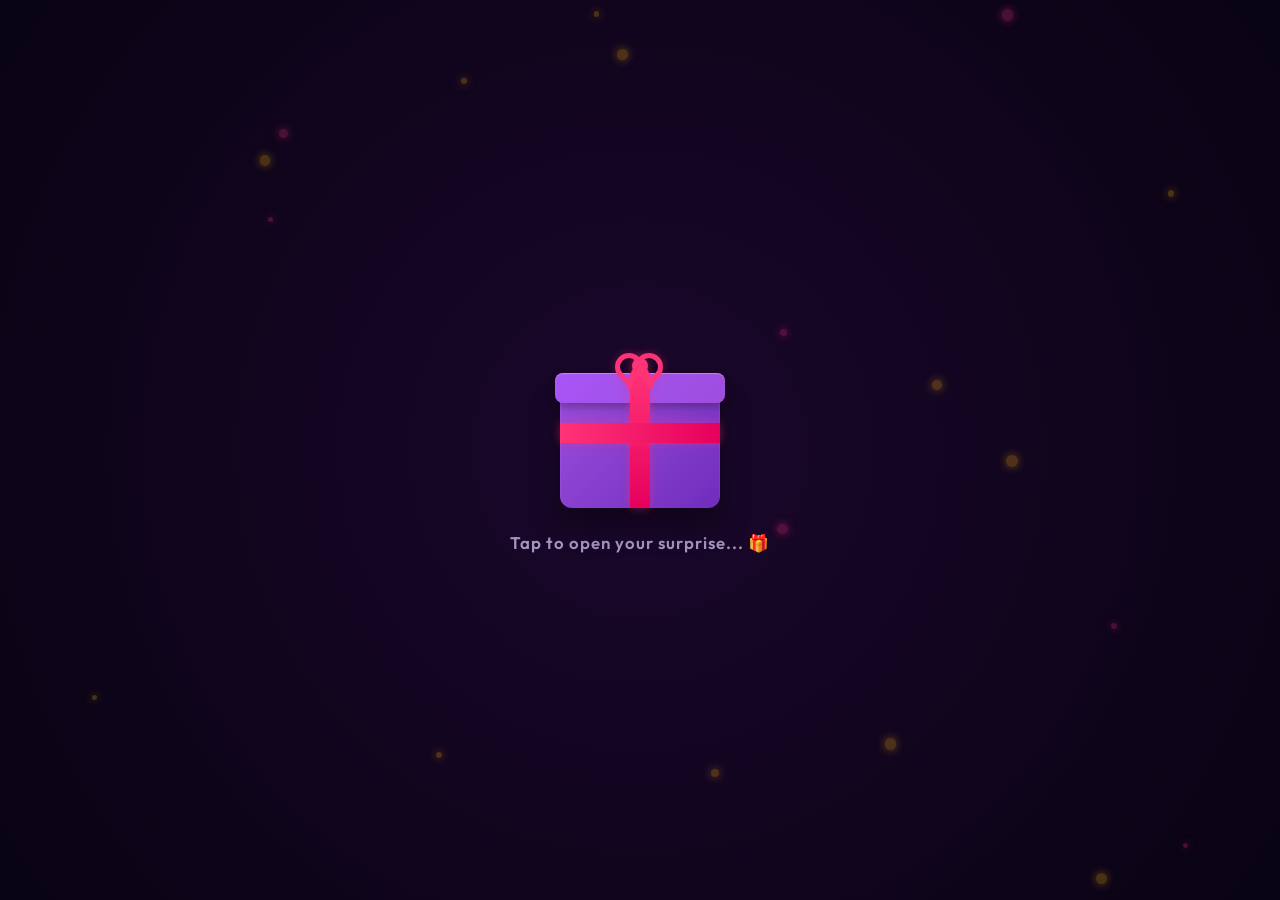
==== HBD/index.html @ 61b0800c "Added" ====
<!DOCTYPE html>
<html lang="en">

<head>
    <meta charset="UTF-8">
    <meta name="viewport" content="width=device-width, initial-scale=1.0">
    <title>A Special Surprise For You 🎁</title>
    <link rel="preconnect" href="https://fonts.googleapis.com">
    <link rel="preconnect" href="https://fonts.gstatic.com" crossorigin>
    <link href="https://fonts.googleapis.com/css2?family=Dancing+Script:wght@700&family=Outfit:wght@400;600;800&display=swap" rel="stylesheet">
    <link rel="stylesheet" href="./style.css">
</head>

<body>

    <div class="bg-particles" id="bgParticles"></div>

    <canvas id="balloonCanvas"></canvas>

    <div class="container">

        <div class="gift-box-container" id="giftBoxContainer">
            <div class="box-glow-burst" id="boxGlow"></div>
            <div class="gift-box" id="giftBox">
                <div class="ribbon-vertical"></div>
                <div class="ribbon-horizontal"></div>
                <div class="bow">
                    <div class="loop left"></div>
                    <div class="loop right"></div>
                    <div class="ribbon-tail left"></div>
                    <div class="ribbon-tail right"></div>
                    <div class="center-knot"></div>
                </div>
                <div class="box-lid"></div>
                <div class="box-body"></div>
            </div>
            <p class="gift-instruction">Tap to open your surprise... 🎁</p>
        </div>

        <div class="card hidden" id="memoryCard">
            <div class="card-glow"></div>

            <div class="icon-wrap">
                <span class="sparkle-icon">🎉</span>
            </div>

            <div class="letter-content">
                <span class="eyebrow" id="occasionText">Happy Birthday, my love! 🎂</span>
                <h1 class="title">To: <span class="accent" id="partnerName">Marylle 💖</span></h1>

                <div class="polaroid-frame">
                    <div class="polaroid-image">
                        <img src="https://images.unsplash.com/photo-1518199266791-5375a83190b7?w=300&auto=format&fit=crop&q=80" alt="Romantic Memory" class="couple-photo">
                    </div>
                </div>

                <div class="typed-text-container">
                    <p class="typed-text" id="customMessage">
                        On your special day, I just want you to know how much you mean to me. ❤️ You are my happiness, my comfort, and my favorite person in the world. Thank you for filling my life with love, laughter, and beautiful memories. Happy Birthday, my love. 🎂
                    </p>
                </div>
            </div>

            <div class="card-footer">
                <div class="footer-action" id="skipTypingBtn">
                    <span class="action-icon">💌</span>
                    <span class="action-text">Open Me</span>
                </div>
                <div class="signature">
                    <p>With Love,</p>
                    <p class="signature-name" id="senderName">Gideon and Babi ❤️</p>
                </div>
            </div>
        </div>

    </div>

    <div class="envelope-overlay hidden" id="envelopeOverlay">
        <button class="close-overlay-btn" id="closeOverlayBtn" aria-label="Close Envelope">✕</button>
        
        <div class="cssletter">
            <div class="envelope" id="popupEnvelope">
                <button class="heart" id="openEnvelopeBtn" aria-label="Open Envelope">
                    <span class="heart-text">Open</span>
                </button>
                <div class="envelope-flap"></div>
                <div class="envelope-folds">
                    <div class="envelope-left"></div>
                    <div class="envelope-right"></div>
                    <div class="envelope-bottom"></div>
                </div>
            </div>
            
            <div class="letters-container" id="lettersContainer">
                
                <blockquote class="letter center draggable-item" id="letter1" tabindex="0">
                    <button class="closeLetter" title="Close Letter">✕</button>
                    <p>From the moment our paths intertwined, you filled my days with laughter and my nights with sweet dreams. Your love is a constant melody that plays softly in my heart.</p>
                    <cite>Gideon and Babi ❤️</cite>
                </blockquote>

                <blockquote class="letter center draggable-item" id="letter2" tabindex="0">
                    <button class="closeLetter" title="Close Letter">✕</button>
                    <p>Every shared glance and whispered secret adds another verse to our endless love song. You make even the simplest moments sparkle with joy and wonder.</p>
                    <cite>Gideon and Babi ❤️</cite>
                </blockquote>

                <blockquote class="letter center draggable-item" id="letter3" tabindex="0">
                    <button class="closeLetter" title="Close Letter">✕</button>
                    <p>In your arms, I find both comfort and adventure. You are the calm in my storm and the spark that ignites my passion, turning every day into a delightful escapade.</p>
                    <cite>Gideon and Babi ❤️</cite>
                </blockquote>

                <div class="letter center draggable-item polaroid-style" id="letter4" tabindex="0">
                    <button class="closeLetter" title="Close Polaroid">✕</button>
                    <div class="polaroid-wrapper">
                        <img src="https://images.unsplash.com/photo-1516589178581-6cd7833ae3b2?w=300&auto=format&fit=crop&q=80" class="polaroid-img" alt="Romantic Memory">
                        <p class="polaroid-text">For You 💖</p>
                    </div>
                </div>
            </div>
        </div>
    </div>

    <script src="./script.js"></script>
</body>

</html>
---- HBD/style.css ----
:root {
    --bg-dark: #080312;
    --bg-gradient: radial-gradient(circle at center, #1b072c 0%, #080312 100%);
    --accent-pink: #ff3377;
    --accent-pink-glow: rgba(255, 51, 119, 0.45);
    --accent-gold: #ffb703;
    --accent-gold-glow: rgba(255, 183, 3, 0.35);
    --accent-purple: #9d4edd;
    --accent-purple-glow: rgba(157, 78, 221, 0.3);
    --text-light: #f5f0fc;
    --text-muted: #a395be;
    --card-bg: rgba(23, 10, 38, 0.5);
    --card-border: rgba(255, 255, 255, 0.06);
}
* {
    margin: 0;
    padding: 0;
    box-sizing: border-box;
}
body {
    font-family: 'Outfit', sans-serif;
    background: var(--bg-dark);
    background-image: var(--bg-gradient);
    color: var(--text-light);
    min-height: 100vh;
    overflow: hidden;
    display: flex;
    justify-content: center;
    align-items: center;
    position: relative;
}
.bg-particles {
    position: absolute;
    top: 0;
    left: 0;
    width: 100%;
    height: 100%;
    pointer-events: none;
    z-index: 1;
    overflow: hidden;
}
.particle {
    position: absolute;
    border-radius: 50%;
    background: rgba(255, 51, 119, 0.15);
    animation: drift 10s linear infinite;
}
@keyframes drift {
    0% {
        transform: translateY(110vh) scale(0.5);
        opacity: 0;
    }
    10% { opacity: 0.8; }
    90% { opacity: 0.8; }
    100% {
        transform: translateY(-10vh) scale(1.5);
        opacity: 0;
    }
}
#balloonCanvas {
    position: absolute;
    top: 0;
    left: 0;
    width: 100%;
    height: 100%;
    pointer-events: none; 
    z-index: 3;
}
.container {
    width: 100%;
    max-width: 440px;
    padding: 24px;
    z-index: 10;
    display: flex;
    justify-content: center;
    align-items: center;
    pointer-events: none; 
}
.gift-box-container {
    display: flex;
    flex-direction: column;
    align-items: center;
    justify-content: center;
    z-index: 10;
    transition: opacity 0.5s ease, transform 0.5s ease;
    pointer-events: auto; 
}
.gift-box-container.fade-out {
    opacity: 0;
    transform: scale(0.8);
    pointer-events: none;
}
.gift-box {
    position: relative;
    width: 160px;
    height: 160px;
    cursor: pointer;
    transform-style: preserve-3d;
    transition: transform 0.3s ease;
}
.gift-box-container {
    position: relative;
}
.box-glow-burst {
    position: absolute;
    top: 35%;
    left: 50%;
    transform: translate(-50%, -50%) scale(0.1);
    width: 200px;
    height: 200px;
    background: radial-gradient(circle, var(--accent-pink) 0%, rgba(157, 78, 221, 0.4) 40%, rgba(0,0,0,0) 70%);
    border-radius: 50%;
    pointer-events: none;
    z-index: 2;
    opacity: 0;
    filter: blur(10px);
    transition: transform 0.7s cubic-bezier(0.1, 0.8, 0.3, 1), opacity 0.7s ease;
}
.box-glow-burst.active {
    transform: translate(-50%, -50%) scale(3.5);
    opacity: 0.95;
}
.gift-box:hover {
    animation: shakeBox 0.5s ease-in-out infinite;
}
.gift-box:active {
    transform: scale(0.95);
}
@keyframes shakeBox {
    0%, 100% { transform: scale(1.06) rotate(0deg); }
    25% { transform: scale(1.06) rotate(-2deg); }
    75% { transform: scale(1.06) rotate(2deg); }
}
.gift-box.open {
    animation: squashAndPop 0.9s cubic-bezier(0.175, 0.885, 0.32, 1.275) forwards;
    pointer-events: none;
}
@keyframes squashAndPop {
    0% { transform: scale(1) translateY(0); }
    20% { transform: scale(1.2, 0.8) translateY(15px); } 
    50% { transform: scale(0.85, 1.25) translateY(-25px); } 
    75% { transform: scale(1.05, 0.95) translateY(5px); }
    100% { transform: scale(1) translateY(0); }
}
.box-body {
    position: absolute;
    bottom: 0;
    width: 160px;
    height: 120px;
    background: linear-gradient(135deg, var(--accent-purple) 0%, #6f2dbd 100%);
    border-radius: 0 0 12px 12px;
    box-shadow: 0 15px 30px rgba(0, 0, 0, 0.4),
                inset 0 1px 2px rgba(255, 255, 255, 0.2);
    z-index: 4;
}
.box-lid {
    position: absolute;
    top: 25px;
    left: -5px;
    width: 170px;
    height: 30px;
    background: linear-gradient(135deg, #a855f7 0%, var(--accent-purple) 100%);
    border-radius: 8px;
    box-shadow: 0 4px 10px rgba(0, 0, 0, 0.3),
                inset 0 1px 1px rgba(255, 255, 255, 0.3);
    z-index: 5;
    transition: transform 0.8s cubic-bezier(0.25, 1, 0.5, 1), opacity 0.6s ease;
}
.ribbon-vertical {
    position: absolute;
    left: 70px;
    top: 25px;
    width: 20px;
    height: 135px;
    background: linear-gradient(to bottom, var(--accent-pink), #e6005c);
    z-index: 6;
    box-shadow: 0 0 10px rgba(255, 51, 119, 0.4);
}
.ribbon-horizontal {
    position: absolute;
    top: 75px;
    width: 160px;
    height: 20px;
    background: linear-gradient(to right, var(--accent-pink), #e6005c);
    z-index: 6;
    box-shadow: 0 0 10px rgba(255, 51, 119, 0.4);
}
.bow {
    position: absolute;
    top: 0;
    left: 55px;
    width: 50px;
    height: 30px;
    z-index: 7;
    transition: transform 0.8s cubic-bezier(0.25, 1, 0.5, 1), opacity 0.6s ease;
}
.bow .loop {
    position: absolute;
    top: 5px;
    width: 28px;
    height: 28px;
    border: 5px solid var(--accent-pink);
    border-radius: 50% 50% 0 50%;
    transform: rotate(45deg);
    box-shadow: 0 0 10px rgba(255, 51, 119, 0.3);
}
.bow .loop.right {
    left: 20px;
    border-radius: 50% 50% 50% 0;
    transform: rotate(-45deg);
}
.bow .center-knot {
    position: absolute;
    left: 17px;
    top: 10px;
    width: 16px;
    height: 16px;
    background: var(--accent-pink);
    border-radius: 50%;
    box-shadow: 0 0 10px var(--accent-pink-glow);
}
.bow .ribbon-tail {
    position: absolute;
    top: 22px;
    width: 6px;
    height: 18px;
    background: var(--accent-pink);
}
.bow .ribbon-tail.left {
    left: 14px;
    transform: rotate(20deg);
}
.bow .ribbon-tail.right {
    left: 30px;
    transform: rotate(-20deg);
}
.gift-box.open .box-lid {
    transform: translateY(-140px) rotate(15deg) scale(0.9);
    opacity: 0;
}
.gift-box.open .bow {
    transform: translateY(-150px) rotate(-15deg) scale(0.9);
    opacity: 0;
}
.gift-instruction {
    margin-top: 24px;
    font-size: 1.05rem;
    font-weight: 600;
    color: var(--text-muted);
    letter-spacing: 1px;
    animation: pulseText 1.6s infinite alternate;
}
@keyframes pulseText {
    0% { transform: scale(0.97); opacity: 0.7; }
    100% { transform: scale(1.03); opacity: 1; text-shadow: 0 0 8px rgba(255, 255, 255, 0.15); }
}
.card {
    background: var(--card-bg);
    border: 1px solid var(--card-border);
    border-radius: 28px;
    padding: 36px 28px;
    width: 100%;
    max-height: 90vh;
    overflow-y: auto;
    scrollbar-width: none;
    box-shadow: 0 25px 60px rgba(0, 0, 0, 0.45),
                0 0 0 1px rgba(255, 255, 255, 0.05),
                inset 0 1px 1px rgba(255, 255, 255, 0.08);
    position: relative;
    z-index: 5;
    opacity: 1;
    transform: scale(1) translateY(0);
    visibility: visible;
    backdrop-filter: blur(28px);
    -webkit-backdrop-filter: blur(28px);
    transition: none;
    pointer-events: auto; 
    will-change: transform, opacity; 
    backface-visibility: hidden;
    -webkit-backface-visibility: hidden;
}
.card::-webkit-scrollbar {
    display: none;
}
@keyframes cardEntrance {
    0% {
        opacity: 0;
        transform: scale(0.88) translateY(60px);
    }
    60% {
        opacity: 1;
        transform: scale(1.04) translateY(-8px);
    }
    80% {
        transform: scale(0.98) translateY(4px);
    }
    100% {
        opacity: 1;
        transform: scale(1) translateY(0);
    }
}
.card.entering {
    animation: cardEntrance 0.75s cubic-bezier(0.22, 1, 0.36, 1) forwards;
}
.card.hidden {
    display: none !important;
    opacity: 0;
    visibility: hidden;
    transform: scale(0.85) translateY(40px);
    pointer-events: none;
    position: absolute;
    background: transparent;
    border-color: transparent;
    box-shadow: none;
    backdrop-filter: none;
    -webkit-backdrop-filter: none;
}
.card-glow {
    position: absolute;
    top: -20%;
    left: -20%;
    width: 140%;
    height: 140%;
    background: radial-gradient(circle at 30% 20%, rgba(255, 51, 119, 0.08) 0%, rgba(157, 78, 221, 0.05) 50%, transparent 80%);
    pointer-events: none;
}
.polaroid-frame {
    background: #ffffff;
    padding: 12px 12px 28px 12px;
    border-radius: 4px;
    box-shadow: 0 10px 25px rgba(0,0,0,0.3);
    width: 170px;
    margin: 20px auto;
    transform: rotate(-3deg);
    transition: transform 0.4s ease;
    border: 1px solid rgba(0,0,0,0.05);
}
.polaroid-frame:hover {
    transform: rotate(1deg) scale(1.05);
}
.polaroid-image {
    width: 146px;
    height: 146px;
    background: #0f0b18;
    border-radius: 2px;
    overflow: hidden;
    display: flex;
    justify-content: center;
    align-items: center;
}
.couple-photo {
    width: 100%;
    height: 100%;
    object-fit: cover;
}
.photo-placeholder {
    display: flex;
    flex-direction: column;
    align-items: center;
    justify-content: center;
    color: #4b3d63;
    font-size: 0.75rem;
    font-weight: 700;
    gap: 8px;
    text-transform: uppercase;
    letter-spacing: 1px;
}
.photo-heart {
    fill: var(--accent-pink);
    width: 32px;
    height: 32px;
    filter: drop-shadow(0 0 5px rgba(255, 51, 119, 0.6));
    animation: photoBeat 1.4s infinite;
}
@keyframes photoBeat {
    0%, 100% { transform: scale(1); }
    50% { transform: scale(1.15); }
}
.icon-wrap {
    display: inline-flex;
    justify-content: center;
    align-items: center;
    width: 60px;
    height: 60px;
    border-radius: 50%;
    background: rgba(255, 183, 3, 0.1);
    border: 1px solid rgba(255, 183, 3, 0.2);
    margin-bottom: 16px;
    box-shadow: 0 0 15px rgba(255, 183, 3, 0.15);
    margin-left: auto;
    margin-right: auto;
}
.sparkle-icon {
    font-size: 1.8rem;
    animation: rotateSparkle 2s ease-in-out infinite alternate;
}
@keyframes rotateSparkle {
    0% { transform: rotate(-10deg) scale(0.95); }
    100% { transform: rotate(10deg) scale(1.1); }
}
.eyebrow {
    display: block;
    font-family: 'Dancing Script', cursive;
    font-size: 1.8rem;
    color: var(--accent-gold);
    margin-bottom: 8px;
    text-shadow: 0 0 10px rgba(255, 183, 3, 0.25);
    text-align: center;
}
.title {
    font-size: 2.1rem;
    font-weight: 800;
    margin-bottom: 20px;
    text-align: center;
}
.title .accent {
    background: linear-gradient(45deg, var(--accent-pink) 30%, #e056fd 100%);
    -webkit-background-clip: text;
    -webkit-text-fill-color: transparent;
    filter: drop-shadow(0 0 10px var(--accent-pink-glow));
}
.typed-text-container {
    min-height: 80px; 
    margin-bottom: 24px;
    position: relative;
}
.typed-text {
    font-size: 0.98rem;
    color: var(--text-light);
    line-height: 1.6;
    text-align: center;
    opacity: 0;
    transform: translateY(5px);
    transition: opacity 0.5s ease, transform 0.5s ease;
}
.typed-text.fade-in {
    opacity: 1;
    transform: translateY(0);
}
.typing-cursor {
    color: var(--accent-pink);
    font-weight: 800;
    font-size: 1.1rem;
    margin-left: 2px;
    animation: blinkCursor 0.7s steps(2, start) infinite;
    text-shadow: 0 0 5px var(--accent-pink);
}
@keyframes blinkCursor {
    0%, 100% { opacity: 0; }
    50% { opacity: 1; }
}
.card-footer {
    display: flex;
    justify-content: space-between;
    align-items: center;
    border-top: 1px solid rgba(255, 255, 255, 0.05);
    padding-top: 16px;
    margin-top: 16px;
}
.signature {
    text-align: right;
}
.footer-action {
    display: flex;
    align-items: center;
    gap: 6px;
    background: rgba(255, 51, 119, 0.12);
    border: 1px solid rgba(255, 51, 119, 0.25);
    padding: 6px 12px;
    border-radius: 20px;
    cursor: pointer;
    transition: background 0.3s ease, transform 0.2s ease, opacity 0.4s ease;
    opacity: 0;
    transform: translateY(5px);
    pointer-events: none;
}
.footer-action.show {
    opacity: 1;
    transform: translateY(0);
    pointer-events: auto;
}
.footer-action:hover {
    background: rgba(255, 51, 119, 0.22);
    transform: scale(1.05);
    box-shadow: 0 0 10px rgba(255, 51, 119, 0.2);
}
.footer-action:active {
    transform: scale(0.95);
}
.footer-action .action-icon {
    font-size: 1rem;
    animation: heartWiggle 1.5s ease-in-out infinite;
}
.footer-action .action-text {
    font-size: 0.8rem;
    font-weight: 600;
    color: var(--accent-pink);
    letter-spacing: 0.5px;
    text-transform: uppercase;
}
@keyframes heartWiggle {
    0%, 100% { transform: rotate(0deg) scale(1); }
    50% { transform: rotate(-8deg) scale(1.08); }
}
.signature p:first-child {
    font-size: 0.85rem;
    color: var(--text-muted);
    font-style: italic;
}
.signature-name {
    font-family: 'Dancing Script', cursive;
    font-size: 1.7rem;
    color: var(--accent-pink);
    text-shadow: 0 0 8px var(--accent-pink-glow);
    margin-top: 4px;
}
.container {
    overflow: visible;
    background: transparent;
}
@media (max-width: 440px) {
    .container {
        padding: 16px;
    }
    .card {
        padding: 28px 20px;
        border-radius: 22px;
    }
    .title {
        font-size: 1.8rem;
        margin-bottom: 12px;
    }
    .eyebrow {
        font-size: 1.5rem;
    }
    .polaroid-frame {
        width: 140px;
        padding: 8px 8px 20px 8px;
        margin: 12px auto;
    }
    .polaroid-image {
        width: 122px;
        height: 122px;
    }
    .photo-heart {
        width: 26px;
        height: 26px;
    }
    .typed-text {
        font-size: 0.9rem;
        line-height: 1.5;
    }
    .gift-box {
        width: 130px;
        height: 130px;
    }
    .box-body {
        width: 130px;
        height: 100px;
    }
    .box-lid {
        width: 140px;
        height: 25px;
        top: 20px;
    }
    .ribbon-vertical {
        left: 55px;
        top: 20px;
        width: 16px;
        height: 110px;
    }
    .ribbon-horizontal {
        top: 60px;
        width: 130px;
        height: 16px;
    }
    .bow {
        left: 45px;
        width: 40px;
        height: 24px;
    }
    .bow .loop {
        width: 22px;
        height: 22px;
        border-width: 4px;
    }
    .bow .loop.right {
        left: 14px;
    }
    .bow .center-knot {
        left: 12px;
        top: 8px;
        width: 12px;
        height: 12px;
    }
    .bow .ribbon-tail {
        width: 5px;
        height: 14px;
    }
    .bow .ribbon-tail.left {
        left: 9px;
    }
    .bow .ribbon-tail.right {
        left: 21px;
    }
    .gift-instruction {
        margin-top: 16px;
        font-size: 0.95rem;
    }
}
@media (max-height: 700px) {
    .container {
        align-items: flex-start;
        padding-top: 20px;
        padding-bottom: 20px;
    }
    .polaroid-frame {
        display: none; 
    }
    .card {
        padding: 24px 20px;
    }
    .title {
        font-size: 1.6rem;
        margin-bottom: 8px;
    }
}
:root {
    --envelope-x: 290px;
    --envelope-y: 190px;
    --envelope-bg: #800f2f; 
    --envelope-border: #ffb703; 
    --envelope-shadow: rgba(0, 0, 0, 0.4);
    --letter-x: 270px;
    --letter-y: 210px;
    --letter-bg: #fffdf9; 
    --letter-text: #2c1a11; 
    --letter-font: "Dancing Script", cursive;
    --heart-bg: #d90429;
    --heart-text: #ffffff;
}
@media (min-width: 480px) {
    :root {
        --envelope-x: 390px;
        --envelope-y: 260px;
        --letter-x: 350px;
        --letter-y: 270px;
    }
}
.envelope-overlay {
    position: fixed;
    top: 0;
    left: 0;
    width: 100vw;
    height: 100vh;
    background: rgba(6, 3, 13, 0.85);
    backdrop-filter: blur(16px);
    -webkit-backdrop-filter: blur(16px);
    z-index: 200;
    display: flex;
    justify-content: center;
    align-items: center;
    opacity: 0;
    visibility: hidden;
    transition: opacity 0.4s ease, visibility 0.4s ease;
    pointer-events: auto;
}
.envelope-overlay.show {
    opacity: 1;
    visibility: visible;
}
.envelope-overlay.hidden {
    display: none !important;
}
.close-overlay-btn {
    position: absolute;
    top: 20px;
    right: 20px;
    background: rgba(255, 255, 255, 0.05);
    border: 1px solid rgba(255, 255, 255, 0.1);
    color: var(--text-muted);
    font-size: 1.5rem;
    width: 44px;
    height: 44px;
    border-radius: 50%;
    display: flex;
    align-items: center;
    justify-content: center;
    cursor: pointer;
    z-index: 210;
    transition: all 0.3s ease;
}
.close-overlay-btn:hover {
    color: #ffffff;
    background: rgba(255, 51, 119, 0.3);
    border-color: var(--accent-pink);
    transform: rotate(90deg);
}
.cssletter {
    position: relative;
    width: 100%;
    max-width: 600px;
    height: 520px;
    display: flex;
    align-items: center;
    justify-content: center;
    overflow: visible;
}
.envelope {
    position: relative;
    width: var(--envelope-x);
    height: var(--envelope-y);
    background: var(--envelope-bg);
    border: 1px solid var(--envelope-border);
    border-radius: 6px;
    box-shadow: inset 0 0 25px rgba(0,0,0,0.35), 0 15px 35px rgba(0,0,0,0.5);
    z-index: 2;
    transition: transform 0.4s ease;
}
.envelope::before {
    content: "˚ʚ❤︎ɞ˚";
    font-size: 3.5rem;
    color: #ffb703;
    position: absolute;
    left: 50%;
    top: 42%;
    transform: translate(-50%, -50%);
    opacity: 0.15;
    pointer-events: none;
}
.envelope-flap {
    width: 100%;
    height: 71%;
    position: absolute;
    top: 0;
    z-index: 3;
    overflow: hidden;
    transition: transform 0.6s cubic-bezier(0.4, 0, 0.2, 1);
    transform-origin: top;
    pointer-events: none;
}
.envelope-flap::before {
    content: "";
    transform: rotate(45deg);
    background: #a4133c; 
    border: 1px solid var(--envelope-border);
    box-shadow: 0 0 15px rgba(0, 0, 0, 0.4);
    width: 100%;
    aspect-ratio: 1;
    display: block;
    position: absolute;
    border-radius: 6px;
    top: -50%;
}
.envelope-folds {
    width: 100%;
    height: 100%;
    overflow: hidden;
    z-index: 2;
    position: absolute;
    top: 0;
    left: 0;
}
.envelope-left::before,
.envelope-right::before,
.envelope-bottom::before {
    content: "";
    transform: rotate(45deg);
    border: 1px solid var(--envelope-border);
    box-shadow: 0 0 15px rgba(0,0,0,0.3);
    width: 100%;
    aspect-ratio: 1;
    display: block;
    position: absolute;
}
.envelope-left::before {
    background: #590d22; 
    top: 0%;
    left: -70.7%;
    border-color: rgba(255, 183, 3, 0.2);
}
.envelope-right::before {
    background: #590d22; 
    top: 0%;
    right: -70.7%;
    border-color: rgba(255, 183, 3, 0.2);
}
.envelope-bottom::before {
    background: #800f2f; 
    top: 50%;
    border-radius: 6px;
    border-color: rgba(255, 183, 3, 0.35);
}
.heart {
    z-index: 4;
    position: absolute;
    box-shadow: 0 6px 18px rgba(217, 4, 41, 0.5);
    border: 1px solid rgba(255, 183, 3, 0.5);
    width: 74px;
    aspect-ratio: 1;
    background: radial-gradient(circle at 60% 65%, var(--heart-bg) 64%, #0000 65%) top left/50% 50%,
                radial-gradient(circle at 40% 65%, var(--heart-bg) 64%, #0000 65%) top right/50% 50%,
                conic-gradient(from -45deg at 50% 85.5%, var(--heart-bg) 90deg, #0000 0) bottom/100% 50%;
    background-repeat: no-repeat;
    left: 50%;
    top: 50%;
    transform: translate(-50%, -50%);
    cursor: pointer;
    transition: transform 0.3s cubic-bezier(0.175, 0.885, 0.32, 1.27), opacity 0.3s ease;
}
@media (min-width: 480px) {
    .heart {
        width: 84px;
    }
}
.heart:hover {
    transform: translate(-50%, -50%) scale(1.15);
}
.heart-text {
    transform: translateY(-8px);
    display: block;
    color: var(--heart-text);
    font-size: 0.9rem;
    font-family: var(--letter-font);
    font-weight: bold;
    text-align: center;
    text-shadow: 0 1px 2px rgba(0,0,0,0.3);
}
.envelope.active .envelope-flap {
    transform: rotateX(-180deg);
    z-index: 1;
}
.envelope.active .heart {
    opacity: 0;
    pointer-events: none;
    transform: translate(-50%, -50%) scale(0);
}
.letters-container {
    position: absolute;
    width: 100%;
    height: 100%;
    top: 0;
    left: 0;
    pointer-events: none; 
    z-index: 3;
}
.letter {
    box-sizing: border-box;
    font-family: 'Outfit', sans-serif; 
    font-size: 0.95rem;
    font-weight: 500;
    line-height: 1.5;
    background-color: var(--letter-bg);
    border: 2px solid #e6ccb2; 
    color: var(--letter-text);
    width: var(--letter-x);
    height: var(--letter-y);
    border-radius: 12px;
    user-select: none;
    -webkit-user-select: none;
    box-shadow: 0 15px 35px rgba(0,0,0,0.5);
    padding: 2.2rem 1.3rem 1.3rem;
    margin: 0;
    cursor: grab;
    position: absolute;
    opacity: 0;
    top: 35%;
    left: 50%;
    transform: translate(-50%, -50%) scale(0.1) translateY(120px);
    transition: transform 0.85s cubic-bezier(0.175, 0.885, 0.32, 1.25), opacity 0.6s ease;
    overflow: auto;
    text-align: center;
    pointer-events: auto; 
}
.letter p {
    color: var(--letter-text);
    text-shadow: none !important; 
    margin-bottom: 10px;
}
.letter:active,
.letter.dragging {
    cursor: grabbing;
    transition: none !important;
}
.letter.center {
    display: flex;
    align-items: center;
    justify-content: center;
    flex-direction: column;
}
.letter cite {
    font-family: 'Dancing Script', cursive; 
    font-size: 1.4rem;
    color: #a4133c; 
    margin-top: 0.8rem;
    font-style: normal;
    font-weight: 700;
    text-shadow: none !important;
}
.closeLetter {
    position: absolute;
    top: 8px;
    right: 12px;
    background: rgba(0, 0, 0, 0.05);
    width: 26px;
    height: 26px;
    border-radius: 50%;
    padding: 0;
    border: 0;
    color: #777777;
    font-size: 0.95rem;
    display: flex;
    align-items: center;
    justify-content: center;
    cursor: pointer;
    transition: all 0.2s;
    z-index: 10;
}
.closeLetter:hover {
    color: #ffffff;
    background: #d90429;
}
.polaroid-style {
    display: flex;
    flex-direction: column;
    align-items: center;
    justify-content: flex-start;
    padding: 12px 12px 24px 12px;
    background: #ffffff;
    border: 1px solid rgba(0, 0, 0, 0.15);
    box-shadow: 0 12px 30px rgba(0, 0, 0, 0.5);
    border-radius: 4px;
}
.polaroid-style .closeLetter {
    color: #777777;
    background: rgba(0,0,0,0.05);
}
.polaroid-style .closeLetter:hover {
    color: #ffffff;
    background: #d90429;
}
.polaroid-wrapper {
    width: 100%;
    height: 100%;
    display: flex;
    flex-direction: column;
    align-items: center;
}
.polaroid-img {
    width: 100%;
    height: calc(var(--letter-y) - 62px);
    object-fit: cover;
    border-radius: 2px;
    border: 1px solid rgba(0,0,0,0.08);
}
.polaroid-text {
    font-family: var(--letter-font);
    font-size: 1.25rem;
    color: #180d07;
    margin-top: 8px;
    font-weight: 700;
    text-shadow: none !important;
}
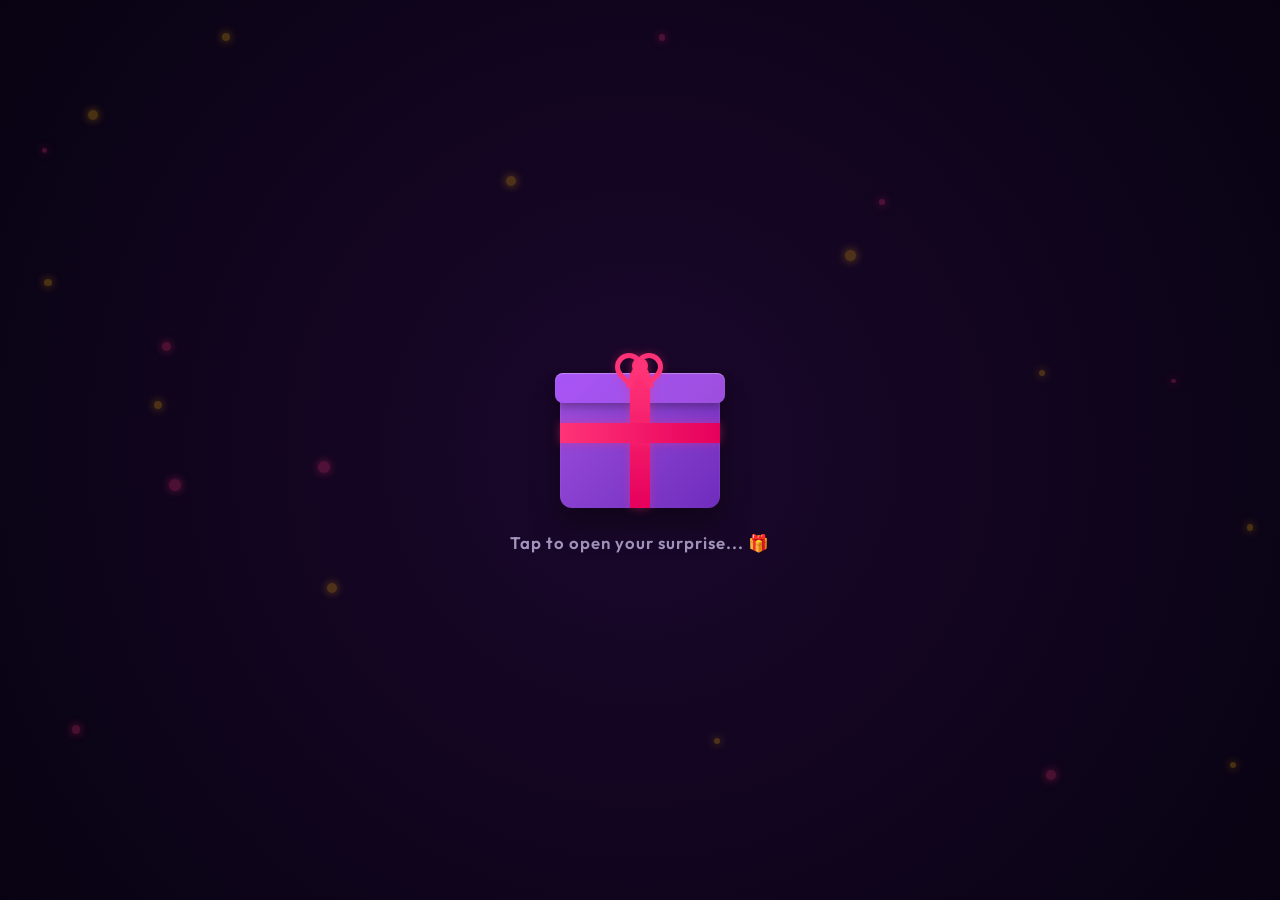
==== commit 15d2ebeb: "add" ====
--- a/HBD/index.html
+++ b/HBD/index.html
@@ -50,7 +50,7 @@
 
                 <div class="polaroid-frame">
                     <div class="polaroid-image">
-                        <img src="https://images.unsplash.com/photo-1518199266791-5375a83190b7?w=300&auto=format&fit=crop&q=80" alt="Romantic Memory" class="couple-photo">
+                        <img src="/HBD/src/babii.jpg?w=10&auto=format&fit=crop&q=50" alt="Romantic Memory" class="couple-photo">
                     </div>
                 </div>
 
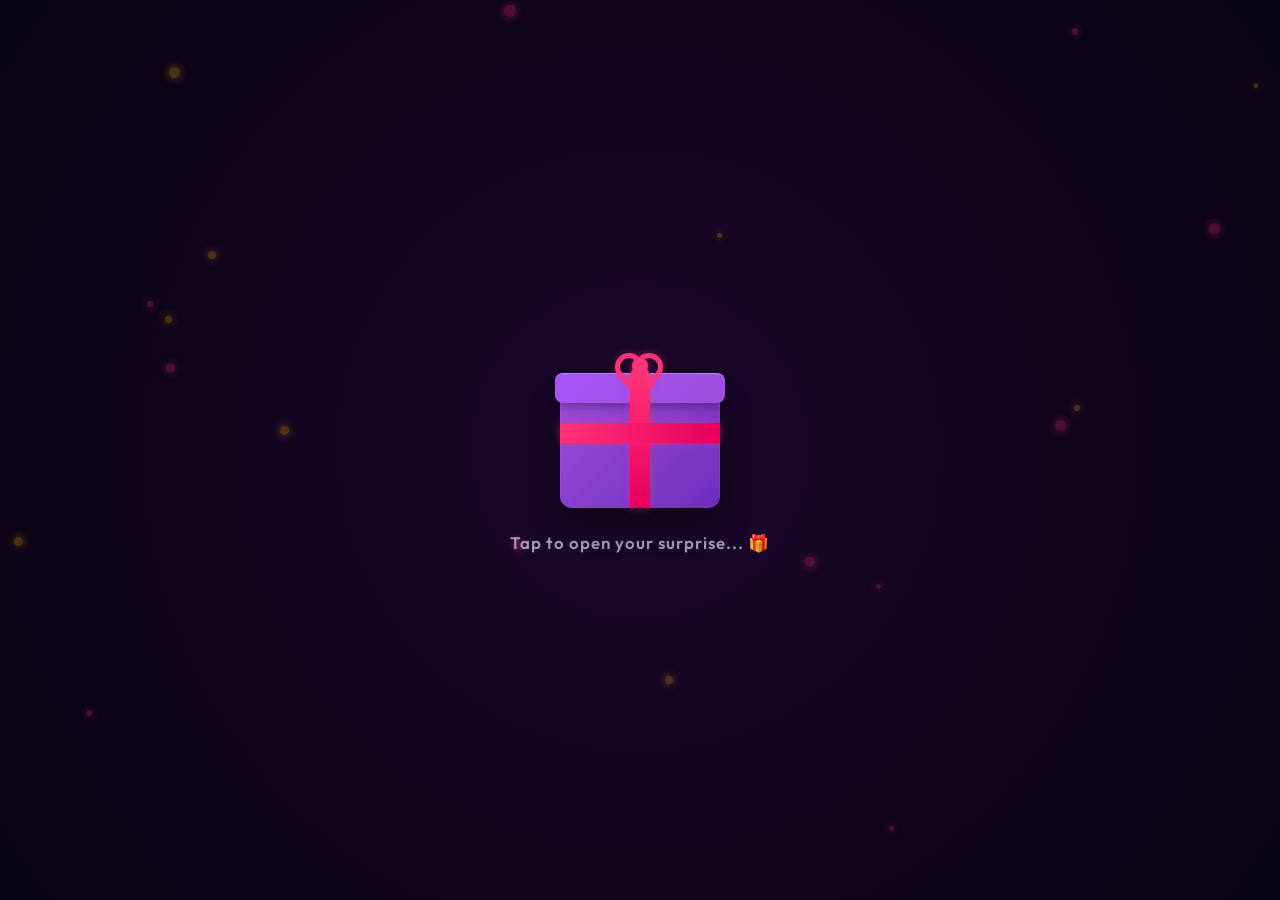
==== commit cb67e520: "Add" ====
--- a/HBD/index.html
+++ b/HBD/index.html
@@ -50,7 +50,8 @@
 
                 <div class="polaroid-frame">
                     <div class="polaroid-image">
-                        <img src="/HBD/src/babii.jpg?w=10&auto=format&fit=crop&q=50" alt="Romantic Memory" class="couple-photo">
+                        <img src="https://raw.githubusercontent.com/Emman839/Coding/main/HBD/src/babii.png
+?w=10&auto=format&fit=crop&q=50" alt="Romantic Memory" class="couple-photo">
                     </div>
                 </div>
 
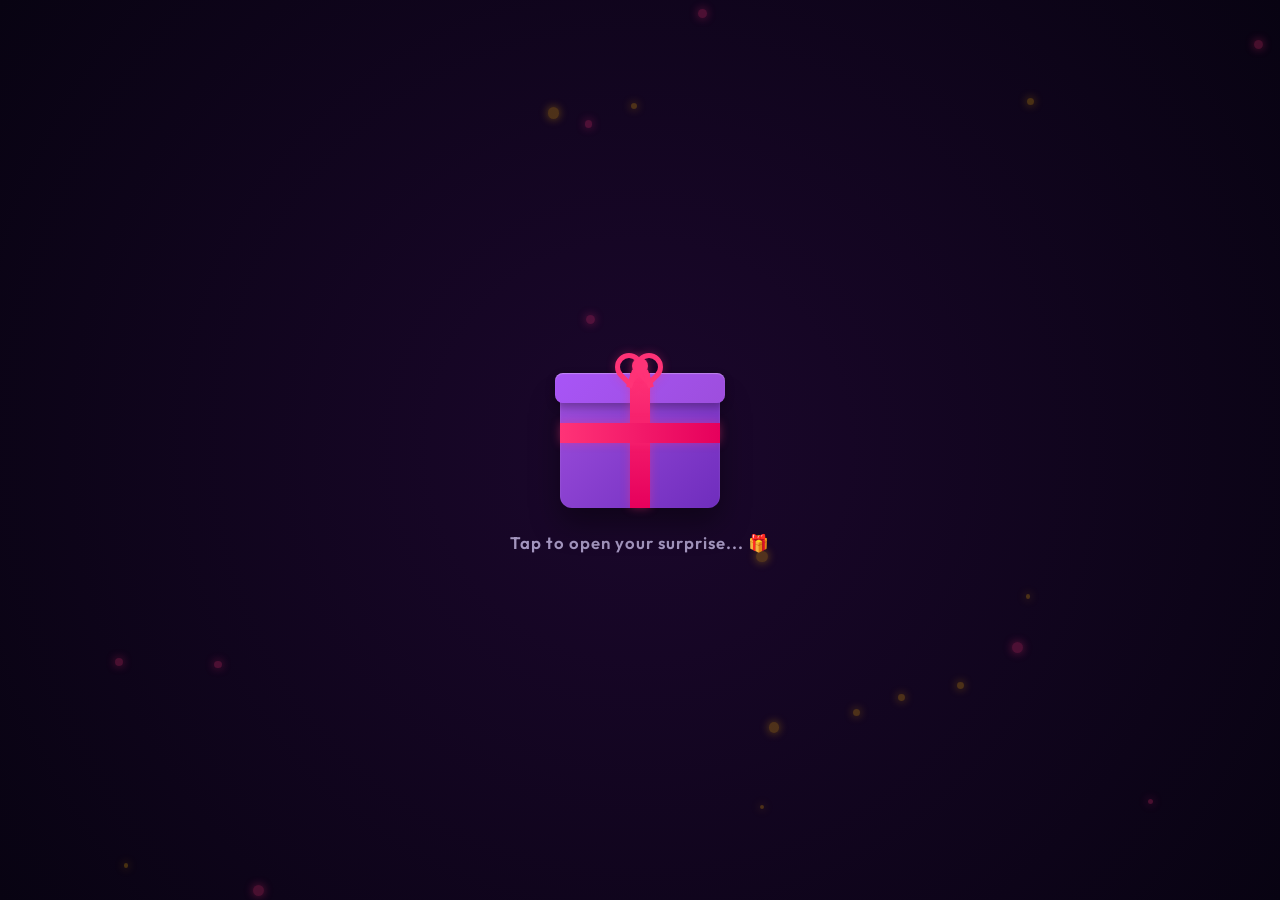
==== commit 41f57e14: "Add" ====
--- a/HBD/index.html
+++ b/HBD/index.html
@@ -50,8 +50,7 @@
 
                 <div class="polaroid-frame">
                     <div class="polaroid-image">
-                        <img src="https://raw.githubusercontent.com/Emman839/Coding/main/HBD/src/babii.png
-?w=10&auto=format&fit=crop&q=50" alt="Romantic Memory" class="couple-photo">
+                        <img src="https://raw.githubusercontent.com/Emman839/Coding/15d2ebebfd79564d1145f33c5cd58bd2bf7b0858/HBD/src/babii.png?token=GHSAT0AAAAAAEE5Y66JGTGMO2KUH3M7F4H42TVJAFQ" alt="Romantic Memory" class="couple-photo">
                     </div>
                 </div>
 
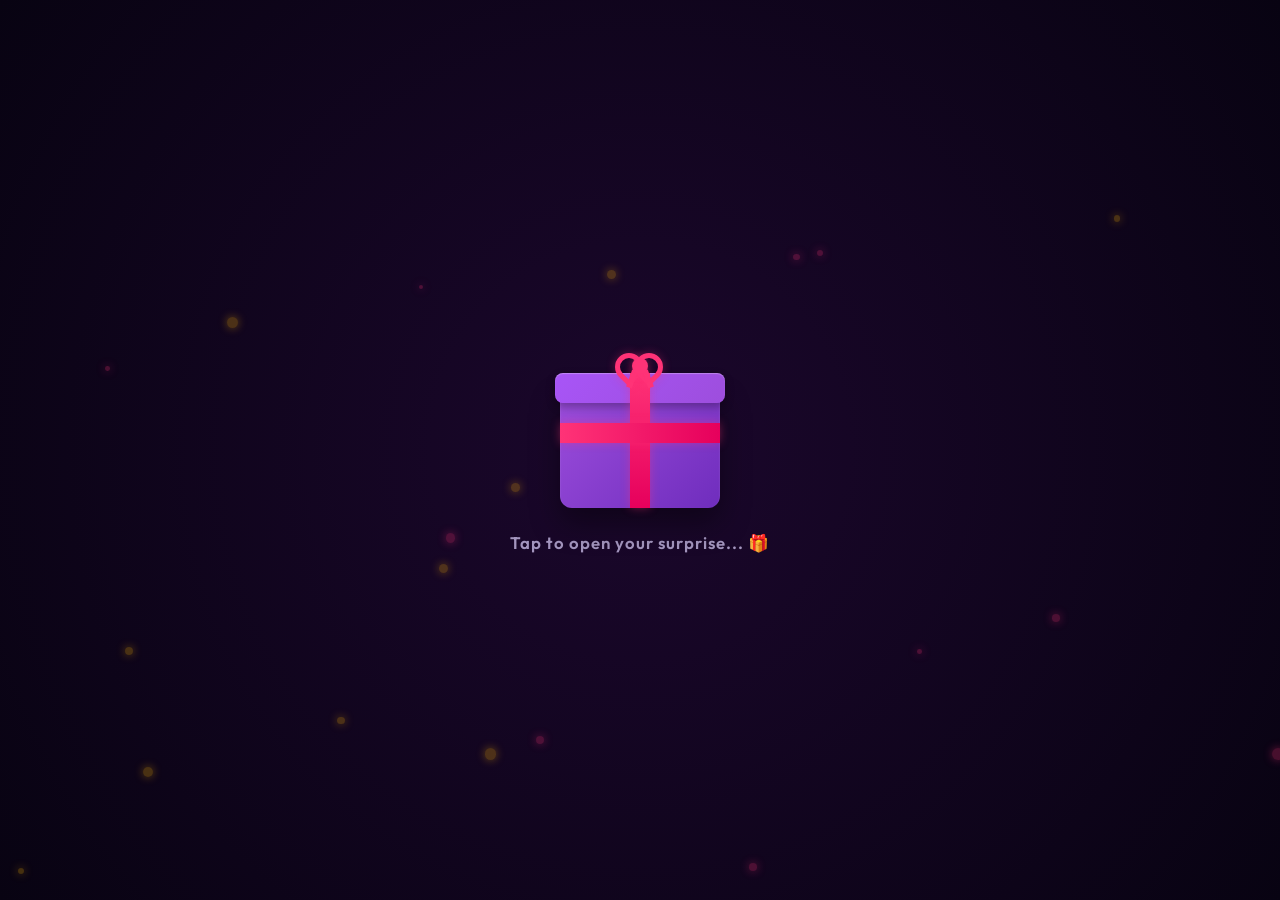
==== commit dbee6f08: "Add" ====
--- a/HBD/index.html
+++ b/HBD/index.html
@@ -50,7 +50,7 @@
 
                 <div class="polaroid-frame">
                     <div class="polaroid-image">
-                        <img src="https://raw.githubusercontent.com/Emman839/Coding/15d2ebebfd79564d1145f33c5cd58bd2bf7b0858/HBD/src/babii.png?token=GHSAT0AAAAAAEE5Y66JGTGMO2KUH3M7F4H42TVJAFQ" alt="Romantic Memory" class="couple-photo">
+                        <img src="https://raw.githubusercontent.com/Emman839/Coding/refs/heads/main/HBD/src/babii.png" alt="Romantic Memory" class="couple-photo">
                     </div>
                 </div>
 
@@ -99,17 +99,21 @@
                     <cite>Gideon and Babi ❤️</cite>
                 </blockquote>
 
-                <blockquote class="letter center draggable-item" id="letter2" tabindex="0">
-                    <button class="closeLetter" title="Close Letter">✕</button>
-                    <p>Every shared glance and whispered secret adds another verse to our endless love song. You make even the simplest moments sparkle with joy and wonder.</p>
-                    <cite>Gideon and Babi ❤️</cite>
-                </blockquote>
+                <div class="letter center draggable-item polaroid-style" id="letter4" tabindex="0">
+                    <button class="closeLetter" title="Close Polaroid">✕</button>
+                    <div class="polaroid-wrapper">
+                        <img src="https://images.unsplash.com/photo-1516589178581-6cd7833ae3b2?w=300&auto=format&fit=crop&q=80" class="polaroid-img" alt="Romantic Memory">
+                        <p class="polaroid-text">For You 💖</p>
+                    </div>
+                </div>
 
-                <blockquote class="letter center draggable-item" id="letter3" tabindex="0">
-                    <button class="closeLetter" title="Close Letter">✕</button>
-                    <p>In your arms, I find both comfort and adventure. You are the calm in my storm and the spark that ignites my passion, turning every day into a delightful escapade.</p>
-                    <cite>Gideon and Babi ❤️</cite>
-                </blockquote>
+                <div class="letter center draggable-item polaroid-style" id="letter4" tabindex="0">
+                    <button class="closeLetter" title="Close Polaroid">✕</button>
+                    <div class="polaroid-wrapper">
+                        <img src="https://images.unsplash.com/photo-1516589178581-6cd7833ae3b2?w=300&auto=format&fit=crop&q=80" class="polaroid-img" alt="Romantic Memory">
+                        <p class="polaroid-text">For You 💖</p>
+                    </div>
+                </div>
 
                 <div class="letter center draggable-item polaroid-style" id="letter4" tabindex="0">
                     <button class="closeLetter" title="Close Polaroid">✕</button>
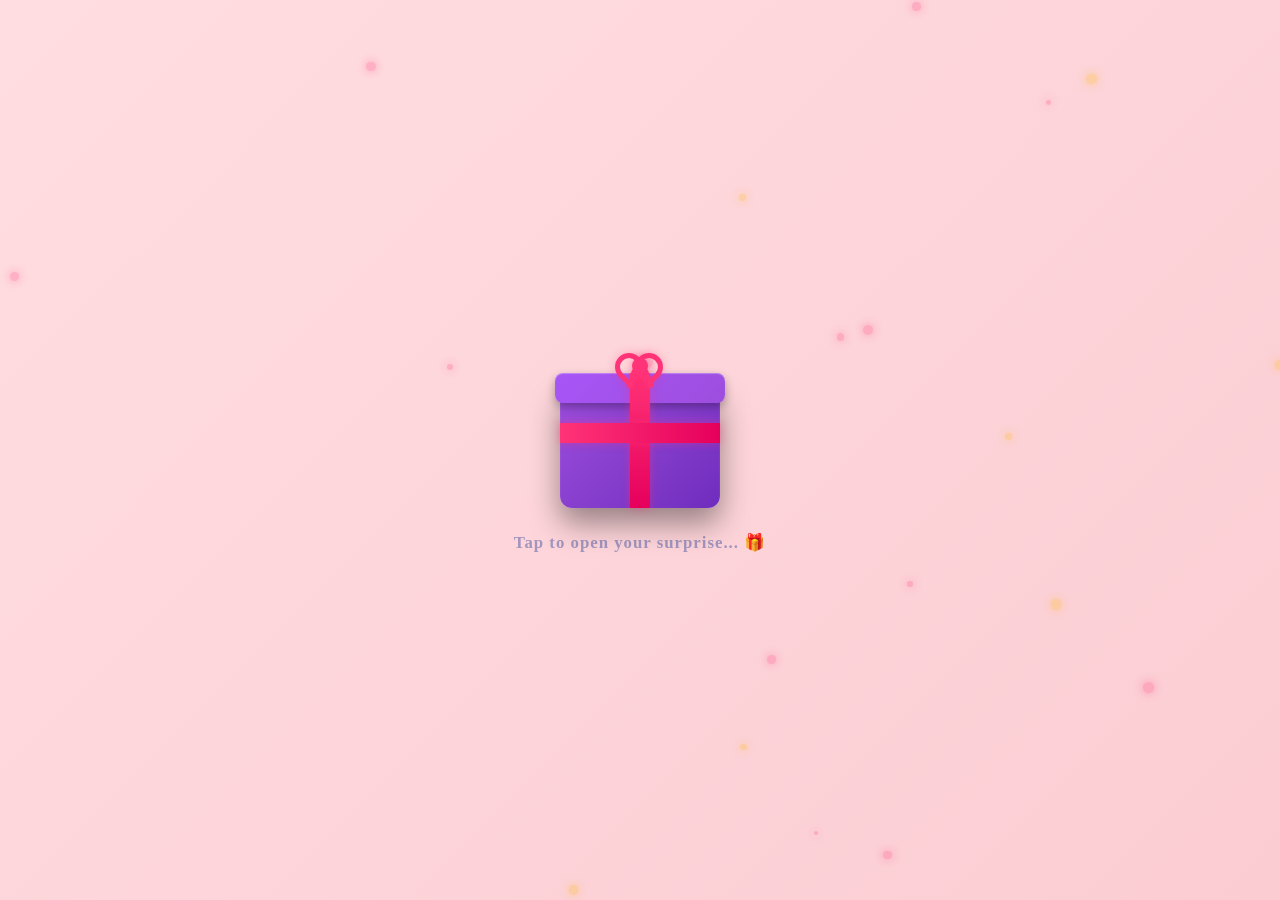
==== commit cfc52c4d: "Add" ====
--- a/HBD/index.html
+++ b/HBD/index.html
@@ -92,36 +92,38 @@
             </div>
             
             <div class="letters-container" id="lettersContainer">
-                
+                 
+
+                <div class="letter center draggable-item polaroid-style" id="letter4" tabindex="0">
+                    <button class="closeLetter" title="Close Polaroid">✕</button>
+                    <div class="polaroid-wrapper">
+                        <img src="https://raw.githubusercontent.com/Emman839/Coding/refs/heads/main/HBD/src/babii2.jpg" class="polaroid-img" alt="Romantic Memory">
+                        <p class="polaroid-text">Happy 💖</p>
+                    </div>
+                </div>
+
+                <div class="letter center draggable-item polaroid-style" id="letter4" tabindex="0">
+                    <button class="closeLetter" title="Close Polaroid">✕</button>
+                    <div class="polaroid-wrapper">
+                        <img src="https://raw.githubusercontent.com/Emman839/Coding/refs/heads/main/HBD/src/babii1.jpg" class="polaroid-img" alt="Romantic Memory">
+                        <p class="polaroid-text">Birthday and Anniversary 💖</p>
+                    </div>
+                </div>
+
+                <div class="letter center draggable-item polaroid-style" id="letter4" tabindex="0">
+                    <button class="closeLetter" title="Close Polaroid">✕</button>
+                    <div class="polaroid-wrapper">
+                        <img src="https://raw.githubusercontent.com/Emman839/Coding/refs/heads/main/HBD/src/babii3.jpg" class="polaroid-img" alt="Romantic Memory">
+                        <p class="polaroid-text">Babii 💖</p>
+                    </div>
+                </div>
+
                 <blockquote class="letter center draggable-item" id="letter1" tabindex="0">
                     <button class="closeLetter" title="Close Letter">✕</button>
                     <p>From the moment our paths intertwined, you filled my days with laughter and my nights with sweet dreams. Your love is a constant melody that plays softly in my heart.</p>
                     <cite>Gideon and Babi ❤️</cite>
                 </blockquote>
 
-                <div class="letter center draggable-item polaroid-style" id="letter4" tabindex="0">
-                    <button class="closeLetter" title="Close Polaroid">✕</button>
-                    <div class="polaroid-wrapper">
-                        <img src="https://images.unsplash.com/photo-1516589178581-6cd7833ae3b2?w=300&auto=format&fit=crop&q=80" class="polaroid-img" alt="Romantic Memory">
-                        <p class="polaroid-text">For You 💖</p>
-                    </div>
-                </div>
-
-                <div class="letter center draggable-item polaroid-style" id="letter4" tabindex="0">
-                    <button class="closeLetter" title="Close Polaroid">✕</button>
-                    <div class="polaroid-wrapper">
-                        <img src="https://images.unsplash.com/photo-1516589178581-6cd7833ae3b2?w=300&auto=format&fit=crop&q=80" class="polaroid-img" alt="Romantic Memory">
-                        <p class="polaroid-text">For You 💖</p>
-                    </div>
-                </div>
-
-                <div class="letter center draggable-item polaroid-style" id="letter4" tabindex="0">
-                    <button class="closeLetter" title="Close Polaroid">✕</button>
-                    <div class="polaroid-wrapper">
-                        <img src="https://images.unsplash.com/photo-1516589178581-6cd7833ae3b2?w=300&auto=format&fit=crop&q=80" class="polaroid-img" alt="Romantic Memory">
-                        <p class="polaroid-text">For You 💖</p>
-                    </div>
-                </div>
             </div>
         </div>
     </div>
--- a/HBD/style.css
+++ b/HBD/style.css
@@ -12,14 +12,19 @@
     --card-bg: rgba(23, 10, 38, 0.5);
     --card-border: rgba(255, 255, 255, 0.06);
 }
+
+
+
+
 * {
     margin: 0;
     padding: 0;
     box-sizing: border-box;
 }
-body {
+/*body {
     font-family: 'Outfit', sans-serif;
-    background: var(--bg-dark);
+    
+    background: var(--romantic-gradient-4);
     background-image: var(--bg-gradient);
     color: var(--text-light);
     min-height: 100vh;
@@ -28,7 +33,44 @@
     justify-content: center;
     align-items: center;
     position: relative;
-}
+}*/
+body {
+  min-height: 100vh;
+  margin: 0;
+  display: flex;
+  justify-content: center;
+  align-items: center;
+  font-family: 'Great Vibes', cursive;
+  color: #fff;
+
+  /* Start with one gradient */
+  background: linear-gradient(135deg, #ffdde1, #ee9ca7);
+  background-size: 400% 400%;
+
+  /* Animate the gradient */
+  animation: romanticGradient 20s ease infinite;
+}
+
+@keyframes romanticGradient {
+  0% {
+    background: linear-gradient(135deg, #ffdde1, #ee9ca7);
+  }
+  25% {
+    background: linear-gradient(135deg, #e0c3fc, #8ec5fc);
+  }
+  50% {
+    background: linear-gradient(135deg, #ffd6d6, #ffe5b4);
+  }
+  75% {
+    background: linear-gradient(135deg, #ff9a9e, #fecfef, #fbc2eb);
+  }
+  100% {
+    background: linear-gradient(135deg, #f7e7ce, #ffb3c6);
+  }
+}
+
+
+
 .bg-particles {
     position: absolute;
     top: 0;
@@ -625,7 +667,7 @@
         margin-bottom: 8px;
     }
 }
-:root {
+/*:root {
     --envelope-x: 290px;
     --envelope-y: 190px;
     --envelope-bg: #800f2f; 
@@ -638,7 +680,30 @@
     --letter-font: "Dancing Script", cursive;
     --heart-bg: #d90429;
     --heart-text: #ffffff;
-}
+}*/
+:root {
+    --envelope-x: 290px;
+    --envelope-y: 190px;
+
+    /* Envelope colors */
+    --envelope-bg: #ffb3c6;       /* soft rose pink */
+    --envelope-border: #f7e7ce;   /* champagne gold */
+    --envelope-shadow: rgba(255, 182, 193, 0.4); /* gentle pink shadow */
+
+    /* Letter inside */
+    --letter-x: 270px;
+    --letter-y: 210px;
+    --letter-bg: #fff0f6;         /* blush white */
+    --letter-text: #5c3d46;       /* romantic muted brown */
+    --letter-font: "Dancing Script", cursive;
+
+    /* Heart accent */
+    --heart-bg: #ff4d6d;          /* rose red */
+    --heart-text: #ffffff;        /* pure white */
+}
+
+
+
 @media (min-width: 480px) {
     :root {
         --envelope-x: 390px;
@@ -937,7 +1002,7 @@
 }
 .polaroid-style .closeLetter:hover {
     color: #ffffff;
-    background: #d90429;
+    background: #d904b2;
 }
 .polaroid-wrapper {
     width: 100%;
@@ -946,13 +1011,44 @@
     flex-direction: column;
     align-items: center;
 }
-.polaroid-img {
+/*.polaroid-img {
     width: 100%;
     height: calc(var(--letter-y) - 62px);
     object-fit: cover;
     border-radius: 2px;
     border: 1px solid rgba(0,0,0,0.08);
-}
+    
+}*/
+
+.polaroid-img {
+    width: 100%;
+    height: calc(var(--letter-y) - 62px);
+    object-fit: cover;
+    border-radius: 2px;
+    border: 1px solid rgba(0,0,0,0.08);
+
+    /* Animation setup */
+    opacity: 0;
+    transform: scale(0.9);
+    animation: popUp 10s ease forwards; /* 2s = slow motion */
+}
+
+/* Keyframes for pop-up effect */
+@keyframes popUp {
+    0% {
+        opacity: 0;
+        transform: scale(0.5);
+    }
+    50% {
+        opacity: 0.5;
+        transform: scale(1.1);
+    }
+    100% {
+        opacity: 1;
+        transform: scale(1);
+    }
+}
+
 .polaroid-text {
     font-family: var(--letter-font);
     font-size: 1.25rem;
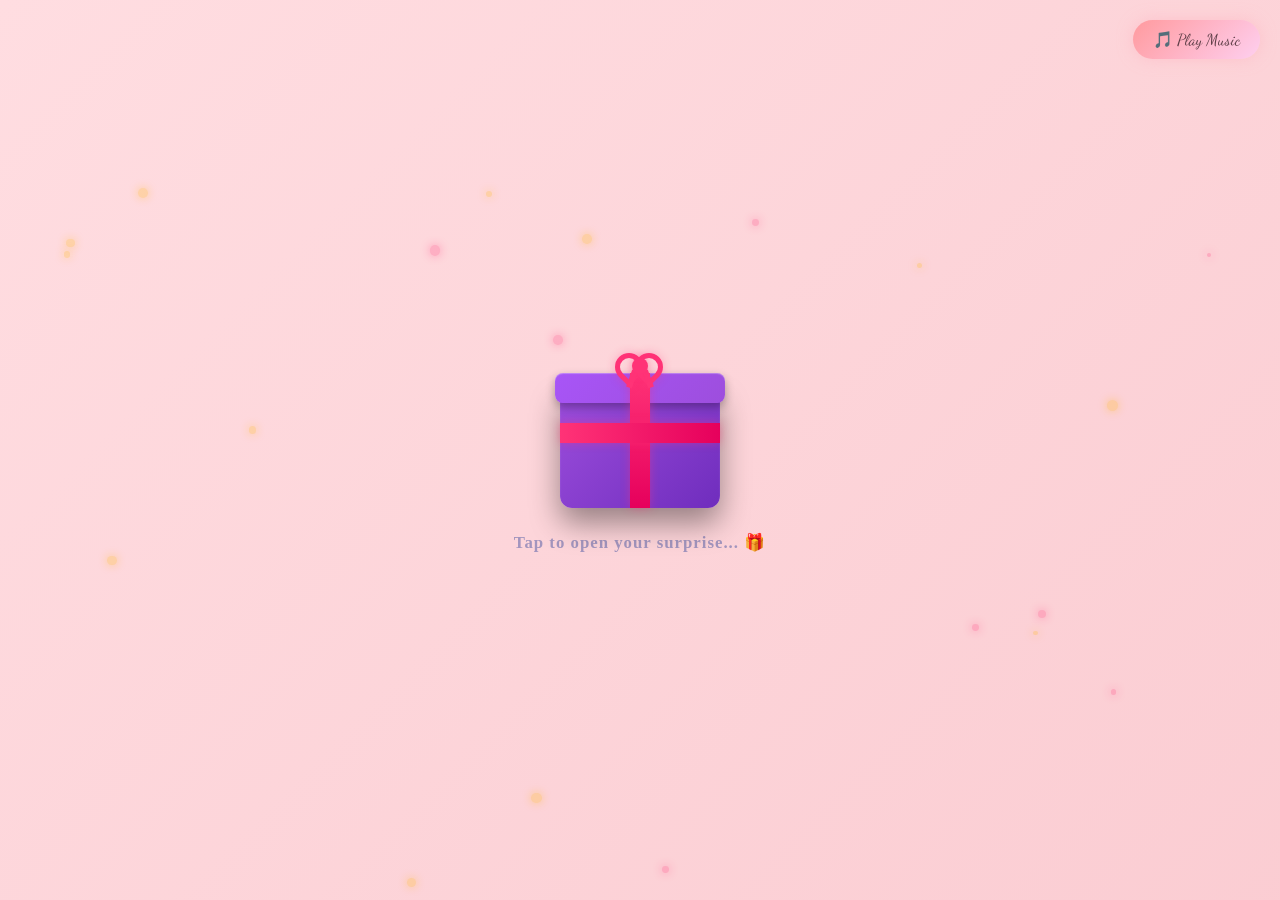
==== commit 694c8eac: "Add" ====
--- a/HBD/index.html
+++ b/HBD/index.html
@@ -11,7 +11,29 @@
     <link rel="stylesheet" href="./style.css">
 </head>
 
-<body>
+    <body>
+
+    <!-- Background Music -->
+    <audio id="bg-music" loop>
+    <source src="audio/romantic-guitar.mp3" type="audio/mpeg">
+    </audio>
+
+    <button id="playBtn">🎵 Play Music</button>
+
+    <script>
+    const audio = document.getElementById("bg-music");
+    const playBtn = document.getElementById("playBtn");
+
+    playBtn.addEventListener("click", () => {
+        if (audio.paused) {
+        audio.play();
+        playBtn.textContent = "⏸ Pause Music";
+        } else {
+        audio.pause();
+        playBtn.textContent = "🎵 Play Music";
+        }
+    });
+    </script>
 
     <div class="bg-particles" id="bgParticles"></div>
 
@@ -93,7 +115,7 @@
             
             <div class="letters-container" id="lettersContainer">
                  
-
+                
                 <div class="letter center draggable-item polaroid-style" id="letter4" tabindex="0">
                     <button class="closeLetter" title="Close Polaroid">✕</button>
                     <div class="polaroid-wrapper">
--- a/HBD/style.css
+++ b/HBD/style.css
@@ -1056,4 +1056,32 @@
     margin-top: 8px;
     font-weight: 700;
     text-shadow: none !important;
-}+}
+
+#playBtn {
+  position: absolute;   /* Fixes it to the page */
+  top: 20px;            /* Distance from the top */
+  right: 20px;          /* Distance from the right */
+  
+  background: linear-gradient(135deg, #ff9a9e, #fecfef);
+  border: none;
+  border-radius: 50px;
+  padding: 10px 20px;
+  font-size: 16px;
+  font-family: 'Dancing Script', cursive;
+  color: #5c3d46;
+  cursor: pointer;
+  box-shadow: 0 0 15px rgba(255, 182, 193, 0.6);
+  transition: all 0.3s ease;
+}
+
+#playBtn:hover {
+  background: linear-gradient(135deg, #fbc2eb, #a6c1ee);
+  color: #fff;
+  box-shadow: 0 0 25px rgba(255, 105, 180, 0.8);
+  transform: scale(1.05);
+}
+
+#playBtn:active {
+  transform: scale(0.95);
+}
